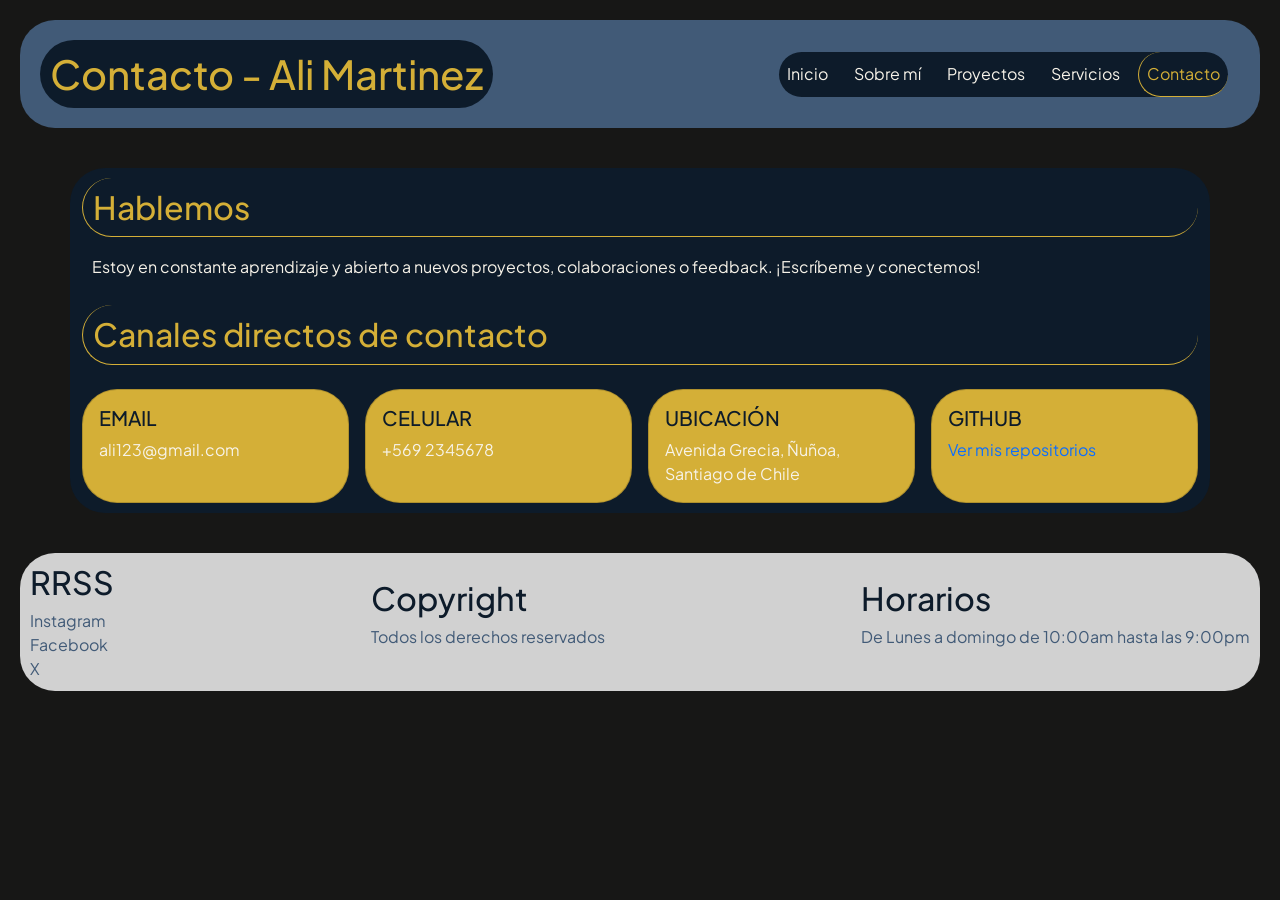
==== pages/contacto.html @ 6a8fdc76 "Primer commit" ====
<!DOCTYPE html>
<html lang="en">

<head>
    <meta charset="UTF-8">
    <meta name="viewport" content="width=device-width, initial-scale=1.0">
    <title>Contacto</title>
    <link href="https://cdn.jsdelivr.net/npm/bootstrap@5.3.8/dist/css/bootstrap.min.css" rel="stylesheet"
        integrity="sha384-sRIl4kxILFvY47J16cr9ZwB07vP4J8+LH7qKQnuqkuIAvNWLzeN8tE5YBujZqJLB" crossorigin="anonymous">
    <link rel="stylesheet" href="../styles/styles.css">

</head>

<body class="bodycontainer">
    <header>
        <h1 class="titulo">Contacto - Ali Martinez</h1>

        <nav class="navbar navbar-dark navbar-expand-lg">

            <div class="container-fluid">


                <button class="navbar-toggler" type="button" data-bs-toggle="collapse"
                    data-bs-target="#navbarToggleExternalContent" aria-controls="navbarToggleExternalContent"
                    aria-expanded="false" aria-label="Toggle navigation">
                    <span class="navbar-toggler-icon"></span>
                </button>



                <div class="collapse navbar-collapse" id="navbarToggleExternalContent" data-bs-theme="dark">
                    <ul class="navbar-nav ms-auto">
                        <li class="nav-item"> <a class="nav-link parrafo botones" href="../index.html">Inicio</a></li>
                        <li class="nav-item"><a class="nav-link parrafo botones" href="sobre-mi.html">Sobre mí</a></li>
                        <li class="nav-item"> <a class="nav-link parrafo botones" href="proyectos.html">Proyectos</a>
                        </li>
                        <li class="nav-item"><a class="nav-link parrafo botones" href="servicios.html">Servicios</a>
                        </li>
                        <li class="nav-item"><a class="nav-link subsecciones botones" href="#">Contacto</a></li>
                    </ul>
                </div>
            </div>

        </nav>



    </header>




    <main class="container">

        <section class="row">
            <div class="col-12">
                <h2 class="subsecciones">Hablemos</h2>
                <p class="parrafo">Estoy en constante aprendizaje y abierto a nuevos proyectos, colaboraciones o
                    feedback. ¡Escríbeme y
                    conectemos!</p>
            </div>
        </section>

        <section class="row g-3">
            <div class="col-12">
                <h2 class="subsecciones">Canales directos de contacto</h2>
            </div>

            <div class="col-sm-12 col-md-6 col-lg-3">
                <div class="card h-100">
                    <div class="card-body">
                        <h5 class="card-title">EMAIL</h5>
                        <p class="card-text">ali123@gmail.com
                        </p>
                    </div>
                </div>
            </div>


            <div class="col-sm-12 col-md-6 col-lg-3">
                <div class="card h-100">
                    <div class="card-body">
                        <h5 class="card-title">CELULAR</h5>
                        <p class="card-text">+569 2345678
                        </p>
                    </div>
                </div>
            </div>


            <div class="col-sm-12 col-md-6 col-lg-3">
                <div class="card h-100">
                    <div class="card-body">
                        <h5 class="card-title">UBICACIÓN</h5>
                        <p class="card-text">Avenida Grecia, Ñuñoa, Santiago de Chile
                        </p>
                    </div>
                </div>
            </div>


            <div class="col-sm-12 col-md-6 col-lg-3">
                <div class="card h-100">
                    <div class="card-body">
                        <h5 class="card-title">GITHUB</h5>
                        <p class="card-text"><a href="https://github.com/VLIRMO" target="_blank">Ver mis
                                repositorios</a>
                        </p>
                    </div>
                </div>
            </div>




        </section>



    </main>




    <footer>
        <div>
            <h2>RRSS</h2>
            <ul>
                <li><a href="https://www.instagram.com/" target="_blank">Instagram</a></li>
                <li><a href="https://www.facebook.com/?locale=es_LA" target="_blank">Facebook</a></li>
                <li><a href="https://x.com/?lang=es" target="_blank">X</a></li>
            </ul>
        </div>

        <div>
            <h2>Copyright</h2>
            <p>Todos los derechos reservados</p>
        </div>

        <div>
            <h2>Horarios</h2>
            <p>De Lunes a domingo de 10:00am hasta las 9:00pm</p>
        </div>
    </footer>
    <script src="https://cdn.jsdelivr.net/npm/bootstrap@5.3.8/dist/js/bootstrap.bundle.min.js"
        integrity="sha384-FKyoEForCGlyvwx9Hj09JcYn3nv7wiPVlz7YYwJrWVcXK/BmnVDxM+D2scQbITxI"
        crossorigin="anonymous"></script>
</body>

</html>
---- styles/styles.css ----
/* Fuentes externas*/

@import url('https://fonts.googleapis.com/css2?family=Google+Sans:ital,opsz,wght@0,17..18,400..700;1,17..18,400..700&family=Plus+Jakarta+Sans:ital,wght@0,200..800;1,200..800&display=swap');

/*font-family: "Plus Jakarta Sans"*/
* {
    margin: 0;
    padding: 0;
    box-sizing: border-box;
    font-family: 'Plus Jakarta Sans', sans-serif;
    
}
body {
    height: 100%;
    width: 100%;
    background-color: #171716;
    color: #415a77;
    font-size: 16px;
}

.bodycontainer {
    display: grid;
    grid-template-columns: 1fr;
    grid-template-rows: auto 1fr auto;
    grid-template-areas:
        "header"
        "main"
        "footer";
   
}

/*NAVBAR*/
.navbar-nav{
    background-color: #0d1b2a;
    border-radius: 35px;
    margin: 10px;
    align-items: center;
    gap: 10px;
}



/*CARDS*/

.card{
    color:#0d1b2a;
    background-color:#d4af37;
    border-radius: 35px;
    
}

.tarjeta{
    background-color:#d4af37;
    border-radius: 25px;
}

.card-title{
    color:#0d1b2a;
}

.card-body{
    color:#f7f3e9;
}

/*GRID*/
header {

    background-color: #415a77;
    border-radius: 35px;
    padding: 10px;
    margin: 20px;
    gap: 30px;

}


footer {

    
    background-color: #d1d1d1;
    border-radius: 35px;
    padding: 10px;
    margin: 20px;
    gap: 10px;
    
}

main {
    
    background-color: #0d1b2a;
    border-radius: 35px;
    padding: 10px;
    margin: 20px;
    gap: 10px;
}

.btn{
    background-color:#d4af37;
    border-radius: 50px;
}

/* Estilo de botones */
    .btn:hover , .botones:hover{
    color:#d4af37;
    border-bottom: #d4af37 solid 2px;
    border-left: #d4af37 solid 2px;
    border-radius: 50px;
        
    }

    .btn:active, .botones:active {
        color: #0d1b2a;
        background-color: #d4af37;
    }

.navbar-toggler{
    background-color: #d4af37;
}

.navbar-toggler:hover{
    background-color: #0d1b2a;
}


    h2 a:hover{
color: #0d1b2a;
        background-color: #d4af37;
    }
/*accordeon*/

.accordion-item ,.accordion-button, .accordion {
    background-color: #415a77;
    color: #f7f3e9;
    border-radius: 35px;
    padding: 10px;
}

 .accordion-button:not(.collapsed){
    background-color: #f7f3e9;
    color:  #d4af37 ;
    
 }

/* footer RRSS*/
footer div ul {
    display: flex;
    flex-direction: column;
    justify-content: space-evenly;
    align-items: flex-start;
    list-style: none;
    padding: 0;
    margin: 0;
}

/*Estilos de listas*/

ul {
    list-style: none;
}

 ul li a{
    color: #415a77;
    text-decoration: none;
    
}

div div ul li {
list-style: none;
}

figcaption {
    text-align: center;
    font-size: 14px;
    color: #666;
    margin-top: 5px;
    padding: 10px;
}



/*Estilos de color*/


.subsubtitulos {
    justify-content: center;
    color: #f7f3e9;
    border-radius: 35px;
    padding: 10px;
    gap: 10px;
    margin: 20px;
}

/* títulos de secciones*/
.subsecciones {
    justify-content: center;
    border-bottom: #d4af37 solid 1px;
    border-left: #d4af37 solid 1px;
    border-radius: 50px;
    padding: 10px;
    gap: 10px;
    color: #d4af37;
}


/* Títulos principales de secciones*/
.titulo,
.minisub {
    list-style: none;
    border-radius: 35px;
    color:#d4af37;
    background-color:#0d1b2a;
    margin:10px;
    padding: 10px;
    gap:10px;
    
}



.proyectos {
    display: flex;
    flex-direction: column;
    justify-content: flex-start;
    align-items: center;
    border-radius: 35px;
    background-color: #415a77;
    padding: 10px;
    gap: 10px;
}



.parrafo {
    color: #f7f3e9;
    padding: 10px;
   
}


/*Footer*/
footer h2 {
    color: #0d1b2a;
}

/* imagenes */
    .carru-hab {
        border-radius: 50px;
        height: 30vh;
        object-fit: cover;
    }

    .carousel-control-prev-icon , .carousel-control-next-icon {
        background-color: #d4af37;
        border-radius: 100%;
    }



.contenedor-habilidades {
    display: grid;
    grid-template-columns: 1fr;
    gap: 10px;
    padding: 10px;
}

a{
    text-decoration: none;
}


@media (max-width: 599px) {
    .carru-hab {
        height: 100px;
    }
}

@media (min-width: 600px) {
    
    header {
        display: flex;
        flex-direction: column;
        justify-content: space-between;
        align-items: center;
        border-radius: 35px;
        padding: 10px;
        margin: 20px;
        gap: 10px;

    }

    

    .contenedor-habilidades {
        display: grid;
        grid-template-columns: repeat(2, 1fr);
    }


}
@media (min-width: 1024px) {

    

    
    .contenedor-habilidades {
        display: grid;
        grid-template-columns: repeat(4, 1fr);
    }

    
    header {
        display: flex;
        flex-direction: row;
        border-radius: 35px;
        justify-content: space-between;
        align-items: center;
        padding: 10px;
        margin: 20px;
        gap: 30px;

    }
    

    footer {
        grid-area: footer;
        display: flex;
        flex-direction: row;
        justify-content: space-between;
        align-items: center;
        border-radius: 35px;
        padding: 10px;
        gap: 10px;
        margin: 20px;
    }

    

}
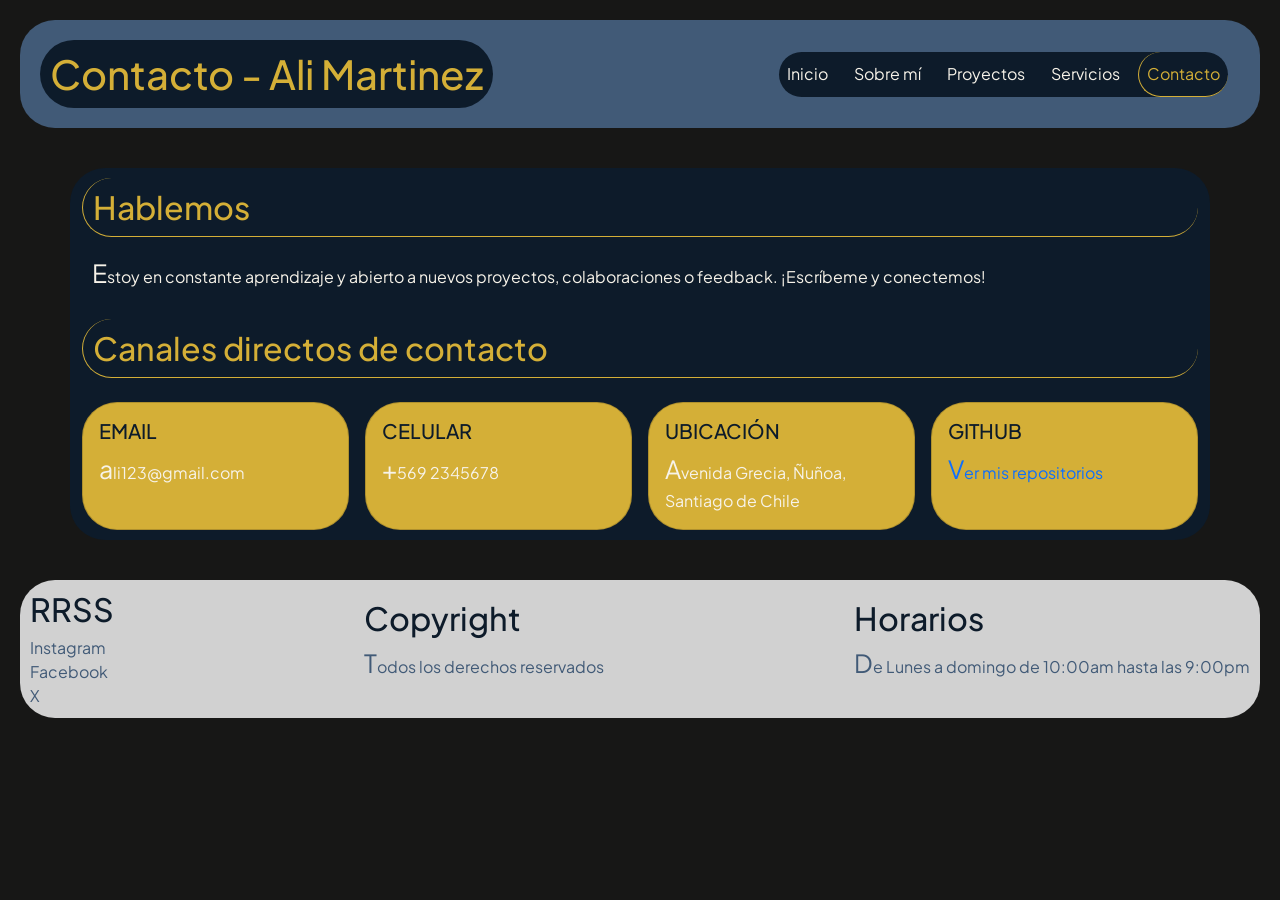
==== commit ca4bdbcb: "modificados todos los archivos con hover en los h1" ====
--- a/pages/contacto.html
+++ b/pages/contacto.html
@@ -13,7 +13,7 @@
 
 <body class="bodycontainer">
     <header>
-        <h1 class="titulo">Contacto - Ali Martinez</h1>
+        <h1 class="titulo"><a href="../index.html">Contacto - Ali Martinez</a></h1>
 
         <nav class="navbar navbar-dark navbar-expand-lg">
 
--- a/styles/styles.css
+++ b/styles/styles.css
@@ -267,7 +267,44 @@
     text-decoration: none;
 }
 
-
+/* BEFORE*/
+
+.presentacion::before{
+    content: "📇 ";
+}
+.biograf::before{
+    content: "📖 ";
+}
+.habilidades::before{
+    content: "🔧 ";
+}
+.proyec::before{
+    content: "🚀 ";
+}
+
+
+/*FIRST LETTER*/
+
+p::first-letter{
+font-size: 25px;
+
+}
+
+h1 a{
+    color: #d4af37;
+    text-decoration: none;
+}
+
+h1 a:hover{
+    background-color: #d4af37;
+    color: #0d1b2a;
+    border-radius: 35px;
+}
+*::selection{
+    background-color: #d4af37;
+    color: #0d1b2a;
+
+}
 @media (max-width: 599px) {
     .carru-hab {
         height: 100px;
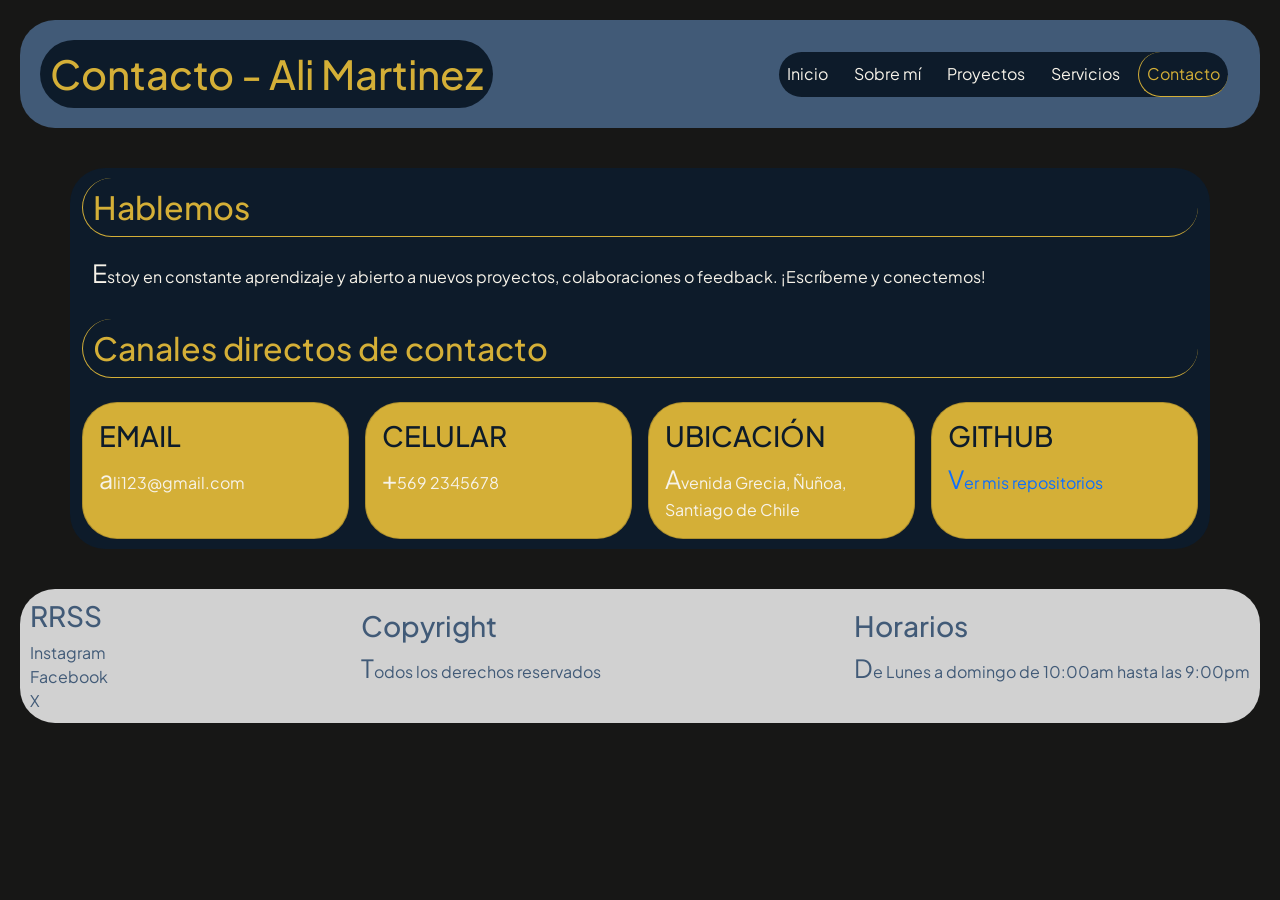
==== commit 749d46ca: "agregados dominios SEO" ====
--- a/pages/contacto.html
+++ b/pages/contacto.html
@@ -4,11 +4,16 @@
 <head>
     <meta charset="UTF-8">
     <meta name="viewport" content="width=device-width, initial-scale=1.0">
-    <title>Contacto</title>
+    <meta name="description" content="Ponte en contacto con Ali Martinez en Santiago de Chile. Consulta por proyectos de desarrollo web, colaboraciones o revisa mi repositorio de GitHub.">
+    <meta name="keywords" content="contacto, desarrollo web Santiago, contrataciones, Ali Martinez, GitHub, cotización web Chile">
+    <meta name="author" content="Ali Martínez">
+    <meta name="robots" content="index, follow">
+    
+    <title>Contacto | Ali Martínez - Desarrollador Web</title>
+    
     <link href="https://cdn.jsdelivr.net/npm/bootstrap@5.3.8/dist/css/bootstrap.min.css" rel="stylesheet"
         integrity="sha384-sRIl4kxILFvY47J16cr9ZwB07vP4J8+LH7qKQnuqkuIAvNWLzeN8tE5YBujZqJLB" crossorigin="anonymous">
     <link rel="stylesheet" href="../styles/styles.css">
-
 </head>
 
 <body class="bodycontainer">
@@ -69,7 +74,7 @@
             <div class="col-sm-12 col-md-6 col-lg-3">
                 <div class="card h-100">
                     <div class="card-body">
-                        <h5 class="card-title">EMAIL</h5>
+                        <h3 class="card-title">EMAIL</h3>
                         <p class="card-text">ali123@gmail.com
                         </p>
                     </div>
@@ -80,7 +85,7 @@
             <div class="col-sm-12 col-md-6 col-lg-3">
                 <div class="card h-100">
                     <div class="card-body">
-                        <h5 class="card-title">CELULAR</h5>
+                        <h3 class="card-title">CELULAR</h3>
                         <p class="card-text">+569 2345678
                         </p>
                     </div>
@@ -91,7 +96,7 @@
             <div class="col-sm-12 col-md-6 col-lg-3">
                 <div class="card h-100">
                     <div class="card-body">
-                        <h5 class="card-title">UBICACIÓN</h5>
+                        <h3 class="card-title">UBICACIÓN</h3>
                         <p class="card-text">Avenida Grecia, Ñuñoa, Santiago de Chile
                         </p>
                     </div>
@@ -102,7 +107,7 @@
             <div class="col-sm-12 col-md-6 col-lg-3">
                 <div class="card h-100">
                     <div class="card-body">
-                        <h5 class="card-title">GITHUB</h5>
+                        <h3 class="card-title">GITHUB</h3>
                         <p class="card-text"><a href="https://github.com/VLIRMO" target="_blank">Ver mis
                                 repositorios</a>
                         </p>
@@ -124,7 +129,7 @@
 
     <footer>
         <div>
-            <h2>RRSS</h2>
+            <h3>RRSS</h3>
             <ul>
                 <li><a href="https://www.instagram.com/" target="_blank">Instagram</a></li>
                 <li><a href="https://www.facebook.com/?locale=es_LA" target="_blank">Facebook</a></li>
@@ -133,12 +138,12 @@
         </div>
 
         <div>
-            <h2>Copyright</h2>
+            <h3>Copyright</h3>
             <p>Todos los derechos reservados</p>
         </div>
 
         <div>
-            <h2>Horarios</h2>
+            <h3>Horarios</h3>
             <p>De Lunes a domingo de 10:00am hasta las 9:00pm</p>
         </div>
     </footer>
--- a/styles/styles.css
+++ b/styles/styles.css
@@ -1,375 +1,299 @@
-/* Fuentes externas*/
-
-@import url('https://fonts.googleapis.com/css2?family=Google+Sans:ital,opsz,wght@0,17..18,400..700;1,17..18,400..700&family=Plus+Jakarta+Sans:ital,wght@0,200..800;1,200..800&display=swap');
-
-/*font-family: "Plus Jakarta Sans"*/
+@charset "UTF-8";
+@import url("https://fonts.googleapis.com/css2?family=Google+Sans:ital,opsz,wght@0,17..18,400..700;1,17..18,400..700&family=Plus+Jakarta+Sans:ital,wght@0,200..800;1,200..800&display=swap");
+.navbar-nav {
+  background-color: #0d1b2a;
+  border-radius: 35px;
+  margin: 10px;
+  align-items: center;
+  gap: 10px;
+}
+
+.navbar-toggler {
+  background-color: #d4af37;
+}
+.navbar-toggler:hover {
+  background-color: #0d1b2a;
+}
+
 * {
-    margin: 0;
-    padding: 0;
-    box-sizing: border-box;
-    font-family: 'Plus Jakarta Sans', sans-serif;
-    
-}
+  margin: 0;
+  padding: 0;
+  box-sizing: border-box;
+  font-family: "Plus Jakarta Sans", sans-serif;
+}
+*::selection {
+  background-color: #d4af37;
+  color: #0d1b2a;
+}
+
 body {
-    height: 100%;
-    width: 100%;
-    background-color: #171716;
-    color: #415a77;
-    font-size: 16px;
+  height: 100%;
+  width: 100%;
+  background-color: #171716;
+  color: #415a77;
+  font-size: 16px;
+}
+
+a {
+  text-decoration: none;
+}
+
+ul {
+  list-style: none;
+}
+ul li a {
+  color: #415a77;
+  text-decoration: none;
+}
+
+div div ul li {
+  list-style: none;
 }
 
 .bodycontainer {
-    display: grid;
-    grid-template-columns: 1fr;
-    grid-template-rows: auto 1fr auto;
-    grid-template-areas:
-        "header"
-        "main"
-        "footer";
-   
-}
-
-/*NAVBAR*/
-.navbar-nav{
-    background-color: #0d1b2a;
-    border-radius: 35px;
-    margin: 10px;
+  display: grid;
+  grid-template-columns: 1fr;
+  grid-template-rows: auto 1fr auto;
+  grid-template-areas: "header" "main" "footer";
+}
+
+main {
+  background-color: #0d1b2a;
+  border-radius: 35px;
+  padding: 10px;
+  margin: 20px;
+  gap: 10px;
+}
+
+p::first-letter {
+  font-size: 25px;
+}
+
+h1 a {
+  color: #d4af37;
+  text-decoration: none;
+}
+h1 a:hover {
+  background-color: #d4af37;
+  color: #0d1b2a;
+  border-radius: 35px;
+}
+
+h2 a:hover {
+  color: #0d1b2a;
+  background-color: #d4af37;
+}
+
+.titulo,
+.minisub {
+  list-style: none;
+  border-radius: 35px;
+  color: #d4af37;
+  background-color: #0d1b2a;
+  margin: 10px;
+  padding: 10px;
+  gap: 10px;
+}
+
+.subsecciones {
+  justify-content: center;
+  border-bottom: #d4af37 solid 1px;
+  border-left: #d4af37 solid 1px;
+  border-radius: 50px;
+  padding: 10px;
+  gap: 10px;
+  color: #d4af37;
+}
+
+.subsubtitulos {
+  justify-content: center;
+  color: #f7f3e9;
+  border-radius: 35px;
+  padding: 10px;
+  gap: 10px;
+  margin: 20px;
+}
+
+.parrafo {
+  color: #f7f3e9;
+  padding: 10px;
+}
+
+figcaption {
+  text-align: center;
+  font-size: 14px;
+  color: #666;
+  margin-top: 5px;
+  padding: 10px;
+}
+
+.presentacion::before {
+  content: "📇 ";
+}
+
+.biograf::before {
+  content: "📖 ";
+}
+
+.habilidades::before {
+  content: "🔧 ";
+}
+
+.proyec::before {
+  content: "🚀 ";
+}
+
+header {
+  background-color: #415a77;
+  border-radius: 35px;
+  padding: 10px;
+  margin: 20px;
+  gap: 30px;
+}
+@media (min-width: 600px) {
+  header {
+    display: flex;
+    flex-direction: column;
+    justify-content: space-between;
     align-items: center;
     gap: 10px;
-}
-
-
-
-/*CARDS*/
-
-.card{
-    color:#0d1b2a;
-    background-color:#d4af37;
-    border-radius: 35px;
-    
-}
-
-.tarjeta{
-    background-color:#d4af37;
-    border-radius: 25px;
-}
-
-.card-title{
-    color:#0d1b2a;
-}
-
-.card-body{
-    color:#f7f3e9;
-}
-
-/*GRID*/
-header {
-
-    background-color: #415a77;
-    border-radius: 35px;
-    padding: 10px;
-    margin: 20px;
+  }
+}
+@media (min-width: 1024px) {
+  header {
+    flex-direction: row;
     gap: 30px;
-
-}
-
+  }
+}
 
 footer {
-
-    
-    background-color: #d1d1d1;
-    border-radius: 35px;
-    padding: 10px;
-    margin: 20px;
-    gap: 10px;
-    
-}
-
-main {
-    
-    background-color: #0d1b2a;
-    border-radius: 35px;
-    padding: 10px;
-    margin: 20px;
-    gap: 10px;
-}
-
-.btn{
-    background-color:#d4af37;
-    border-radius: 50px;
-}
-
-/* Estilo de botones */
-    .btn:hover , .botones:hover{
-    color:#d4af37;
-    border-bottom: #d4af37 solid 2px;
-    border-left: #d4af37 solid 2px;
-    border-radius: 50px;
-        
-    }
-
-    .btn:active, .botones:active {
-        color: #0d1b2a;
-        background-color: #d4af37;
-    }
-
-.navbar-toggler{
-    background-color: #d4af37;
-}
-
-.navbar-toggler:hover{
-    background-color: #0d1b2a;
-}
-
-
-    h2 a:hover{
-color: #0d1b2a;
-        background-color: #d4af37;
-    }
-/*accordeon*/
-
-.accordion-item ,.accordion-button, .accordion {
-    background-color: #415a77;
-    color: #f7f3e9;
-    border-radius: 35px;
-    padding: 10px;
-}
-
- .accordion-button:not(.collapsed){
-    background-color: #f7f3e9;
-    color:  #d4af37 ;
-    
- }
-
-/* footer RRSS*/
+  background-color: #d1d1d1;
+  border-radius: 35px;
+  padding: 10px;
+  margin: 20px;
+  gap: 10px;
+}
+footer h2 {
+  color: #0d1b2a;
+}
 footer div ul {
+  display: flex;
+  flex-direction: column;
+  justify-content: space-evenly;
+  align-items: flex-start;
+  list-style: none;
+  padding: 0;
+  margin: 0;
+}
+@media (min-width: 1024px) {
+  footer {
+    grid-area: footer;
     display: flex;
-    flex-direction: column;
-    justify-content: space-evenly;
-    align-items: flex-start;
-    list-style: none;
-    padding: 0;
-    margin: 0;
-}
-
-/*Estilos de listas*/
-
-ul {
-    list-style: none;
-}
-
- ul li a{
-    color: #415a77;
-    text-decoration: none;
-    
-}
-
-div div ul li {
-list-style: none;
-}
-
-figcaption {
-    text-align: center;
-    font-size: 14px;
-    color: #666;
-    margin-top: 5px;
-    padding: 10px;
-}
-
-
-
-/*Estilos de color*/
-
-
-.subsubtitulos {
-    justify-content: center;
-    color: #f7f3e9;
-    border-radius: 35px;
-    padding: 10px;
-    gap: 10px;
-    margin: 20px;
-}
-
-/* títulos de secciones*/
-.subsecciones {
-    justify-content: center;
-    border-bottom: #d4af37 solid 1px;
-    border-left: #d4af37 solid 1px;
-    border-radius: 50px;
-    padding: 10px;
-    gap: 10px;
-    color: #d4af37;
-}
-
-
-/* Títulos principales de secciones*/
-.titulo,
-.minisub {
-    list-style: none;
-    border-radius: 35px;
-    color:#d4af37;
-    background-color:#0d1b2a;
-    margin:10px;
-    padding: 10px;
-    gap:10px;
-    
-}
-
-
+    flex-direction: row;
+    justify-content: space-between;
+    align-items: center;
+  }
+}
+
+.btn {
+  background-color: #d4af37;
+  border-radius: 50px;
+}
+.btn:hover {
+  color: #d4af37;
+  border-bottom: #d4af37 solid 2px;
+  border-left: #d4af37 solid 2px;
+}
+.btn:active {
+  color: #0d1b2a;
+  background-color: #d4af37;
+}
+
+.botones:hover {
+  color: #d4af37;
+  border-bottom: #d4af37 solid 2px;
+  border-left: #d4af37 solid 2px;
+  border-radius: 50px;
+}
+.botones:active {
+  color: #0d1b2a;
+  background-color: #d4af37;
+}
+
+.card {
+  color: #0d1b2a;
+  background-color: #d4af37;
+  border-radius: 35px;
+}
+.card .card-title {
+  color: #0d1b2a;
+}
+.card .card-body {
+  color: #f7f3e9;
+}
+
+.tarjeta {
+  background-color: #d4af37;
+  border-radius: 25px;
+}
 
 .proyectos {
-    display: flex;
-    flex-direction: column;
-    justify-content: flex-start;
-    align-items: center;
-    border-radius: 35px;
-    background-color: #415a77;
-    padding: 10px;
-    gap: 10px;
-}
-
-
-
-.parrafo {
-    color: #f7f3e9;
-    padding: 10px;
-   
-}
-
-
-/*Footer*/
-footer h2 {
-    color: #0d1b2a;
-}
-
-/* imagenes */
-    .carru-hab {
-        border-radius: 50px;
-        height: 30vh;
-        object-fit: cover;
-    }
-
-    .carousel-control-prev-icon , .carousel-control-next-icon {
-        background-color: #d4af37;
-        border-radius: 100%;
-    }
-
-
+  display: flex;
+  flex-direction: column;
+  justify-content: flex-start;
+  align-items: center;
+  border-radius: 35px;
+  background-color: #415a77;
+  padding: 10px;
+  gap: 10px;
+}
+
+.accordion,
+.accordion-item,
+.accordion-button {
+  background-color: #415a77;
+  color: #f7f3e9;
+  border-radius: 35px;
+  padding: 10px;
+}
+
+.accordion-button:not(.collapsed) {
+  background-color: #f7f3e9;
+  color: #d4af37;
+}
+
+.carru-hab {
+  border-radius: 50px;
+  height: 30vh;
+  object-fit: cover;
+}
+@media (max-width: 599px) {
+  .carru-hab {
+    height: 100px;
+  }
+}
+
+.carousel-control-prev-icon,
+.carousel-control-next-icon {
+  background-color: #d4af37;
+  border-radius: 100%;
+}
 
 .contenedor-habilidades {
-    display: grid;
-    grid-template-columns: 1fr;
-    gap: 10px;
-    padding: 10px;
-}
-
-a{
-    text-decoration: none;
-}
-
-/* BEFORE*/
-
-.presentacion::before{
-    content: "📇 ";
-}
-.biograf::before{
-    content: "📖 ";
-}
-.habilidades::before{
-    content: "🔧 ";
-}
-.proyec::before{
-    content: "🚀 ";
-}
-
-
-/*FIRST LETTER*/
-
-p::first-letter{
-font-size: 25px;
-
-}
-
-h1 a{
-    color: #d4af37;
-    text-decoration: none;
-}
-
-h1 a:hover{
-    background-color: #d4af37;
-    color: #0d1b2a;
-    border-radius: 35px;
-}
-*::selection{
-    background-color: #d4af37;
-    color: #0d1b2a;
-
-}
-@media (max-width: 599px) {
-    .carru-hab {
-        height: 100px;
-    }
-}
-
+  display: grid;
+  grid-template-columns: 1fr;
+  gap: 10px;
+  padding: 10px;
+}
 @media (min-width: 600px) {
-    
-    header {
-        display: flex;
-        flex-direction: column;
-        justify-content: space-between;
-        align-items: center;
-        border-radius: 35px;
-        padding: 10px;
-        margin: 20px;
-        gap: 10px;
-
-    }
-
-    
-
-    .contenedor-habilidades {
-        display: grid;
-        grid-template-columns: repeat(2, 1fr);
-    }
-
-
+  .contenedor-habilidades {
+    grid-template-columns: repeat(2, 1fr);
+  }
 }
 @media (min-width: 1024px) {
-
-    
-
-    
-    .contenedor-habilidades {
-        display: grid;
-        grid-template-columns: repeat(4, 1fr);
-    }
-
-    
-    header {
-        display: flex;
-        flex-direction: row;
-        border-radius: 35px;
-        justify-content: space-between;
-        align-items: center;
-        padding: 10px;
-        margin: 20px;
-        gap: 30px;
-
-    }
-    
-
-    footer {
-        grid-area: footer;
-        display: flex;
-        flex-direction: row;
-        justify-content: space-between;
-        align-items: center;
-        border-radius: 35px;
-        padding: 10px;
-        gap: 10px;
-        margin: 20px;
-    }
-
-    
-
-}+  .contenedor-habilidades {
+    grid-template-columns: repeat(4, 1fr);
+  }
+}
+
+/*# sourceMappingURL=styles.css.map */
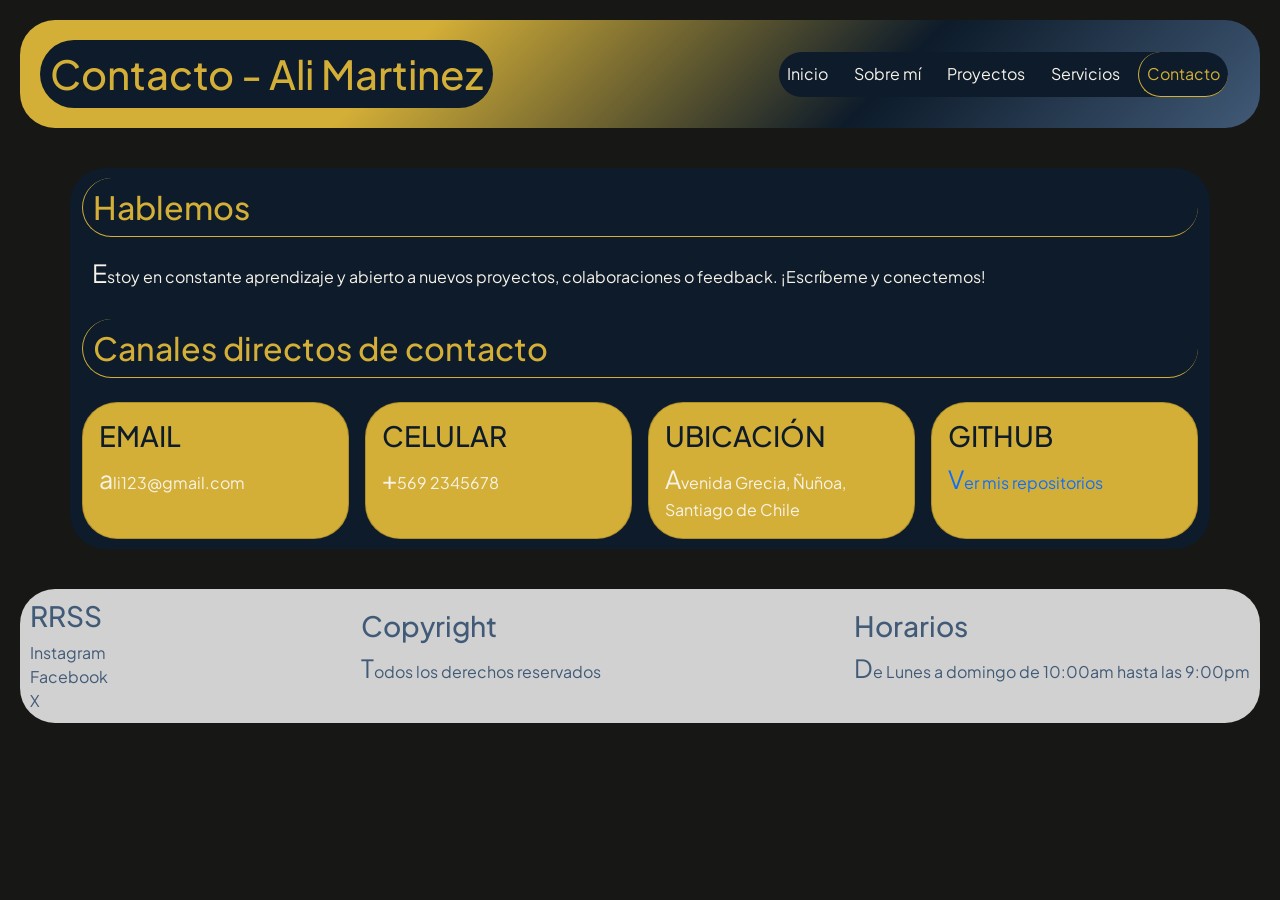
==== commit 989f31ef: "Agregadas animación vista (AOS/Animate)" ====
--- a/pages/contacto.html
+++ b/pages/contacto.html
@@ -14,6 +14,8 @@
     <link href="https://cdn.jsdelivr.net/npm/bootstrap@5.3.8/dist/css/bootstrap.min.css" rel="stylesheet"
         integrity="sha384-sRIl4kxILFvY47J16cr9ZwB07vP4J8+LH7qKQnuqkuIAvNWLzeN8tE5YBujZqJLB" crossorigin="anonymous">
     <link rel="stylesheet" href="../styles/styles.css">
+
+    <link rel="stylesheet" href="https://unpkg.com/aos@2.3.1/dist/aos.css">
 </head>
 
 <body class="bodycontainer">
@@ -57,7 +59,7 @@
 
     <main class="container">
 
-        <section class="row">
+        <section class="row"data-aos="zoom-in">
             <div class="col-12">
                 <h2 class="subsecciones">Hablemos</h2>
                 <p class="parrafo">Estoy en constante aprendizaje y abierto a nuevos proyectos, colaboraciones o
@@ -68,11 +70,11 @@
 
         <section class="row g-3">
             <div class="col-12">
-                <h2 class="subsecciones">Canales directos de contacto</h2>
+                <h2 class="subsecciones"data-aos="zoom-in">Canales directos de contacto</h2>
             </div>
 
             <div class="col-sm-12 col-md-6 col-lg-3">
-                <div class="card h-100">
+                <div class="card h-100"data-aos="zoom-in-down">
                     <div class="card-body">
                         <h3 class="card-title">EMAIL</h3>
                         <p class="card-text">ali123@gmail.com
@@ -83,7 +85,7 @@
 
 
             <div class="col-sm-12 col-md-6 col-lg-3">
-                <div class="card h-100">
+                <div class="card h-100"data-aos="zoom-in-down">
                     <div class="card-body">
                         <h3 class="card-title">CELULAR</h3>
                         <p class="card-text">+569 2345678
@@ -94,7 +96,7 @@
 
 
             <div class="col-sm-12 col-md-6 col-lg-3">
-                <div class="card h-100">
+                <div class="card h-100"data-aos="zoom-in-down">
                     <div class="card-body">
                         <h3 class="card-title">UBICACIÓN</h3>
                         <p class="card-text">Avenida Grecia, Ñuñoa, Santiago de Chile
@@ -105,7 +107,7 @@
 
 
             <div class="col-sm-12 col-md-6 col-lg-3">
-                <div class="card h-100">
+                <div class="card h-100"data-aos="zoom-in-down">
                     <div class="card-body">
                         <h3 class="card-title">GITHUB</h3>
                         <p class="card-text"><a href="https://github.com/VLIRMO" target="_blank">Ver mis
@@ -150,6 +152,15 @@
     <script src="https://cdn.jsdelivr.net/npm/bootstrap@5.3.8/dist/js/bootstrap.bundle.min.js"
         integrity="sha384-FKyoEForCGlyvwx9Hj09JcYn3nv7wiPVlz7YYwJrWVcXK/BmnVDxM+D2scQbITxI"
         crossorigin="anonymous"></script>
+
+
+       <script src="https://unpkg.com/aos@2.3.1/dist/aos.js"></script>
+<script>
+  AOS.init({
+    duration: 800, 
+    once: true     
+  });
+</script>
 </body>
 
 </html>
--- a/styles/styles.css
+++ b/styles/styles.css
@@ -144,7 +144,7 @@
 }
 
 header {
-  background-color: #415a77;
+  background: linear-gradient(135deg, #d4af37 31%, #0d1b2a 69%, #415a77 100%);
   border-radius: 35px;
   padding: 10px;
   margin: 20px;
@@ -198,22 +198,29 @@
 .btn {
   background-color: #d4af37;
   border-radius: 50px;
+  transition: transform 0.2s ease, background-color 0.2s ease, border 0.2s ease;
 }
 .btn:hover {
   color: #d4af37;
   border-bottom: #d4af37 solid 2px;
   border-left: #d4af37 solid 2px;
+  transform: translateY(-2px);
 }
 .btn:active {
   color: #0d1b2a;
   background-color: #d4af37;
-}
-
+  transform: translateY(0);
+}
+
+.botones {
+  transition: transform 0.2s ease, color 0.5s ease;
+}
 .botones:hover {
   color: #d4af37;
   border-bottom: #d4af37 solid 2px;
   border-left: #d4af37 solid 2px;
   border-radius: 50px;
+  transform: scale(1.08);
 }
 .botones:active {
   color: #0d1b2a;
@@ -262,10 +269,21 @@
   color: #d4af37;
 }
 
+.align-items-center {
+  perspective: 1000px;
+}
+
 .carru-hab {
   border-radius: 50px;
   height: 30vh;
   object-fit: cover;
+  /* EFECTO 3d*/
+  transform-style: preserve-3d;
+  transition: transform 0.5s ease-in-out, box-shadow 0.5s ease-in-out;
+}
+.carru-hab:hover {
+  transform: rotateX(15deg) rotateY(-20deg) rotateZ(3deg) scale(1.05);
+  box-shadow: -15px 25px 30px rgba(0, 0, 0, 0.4);
 }
 @media (max-width: 599px) {
   .carru-hab {
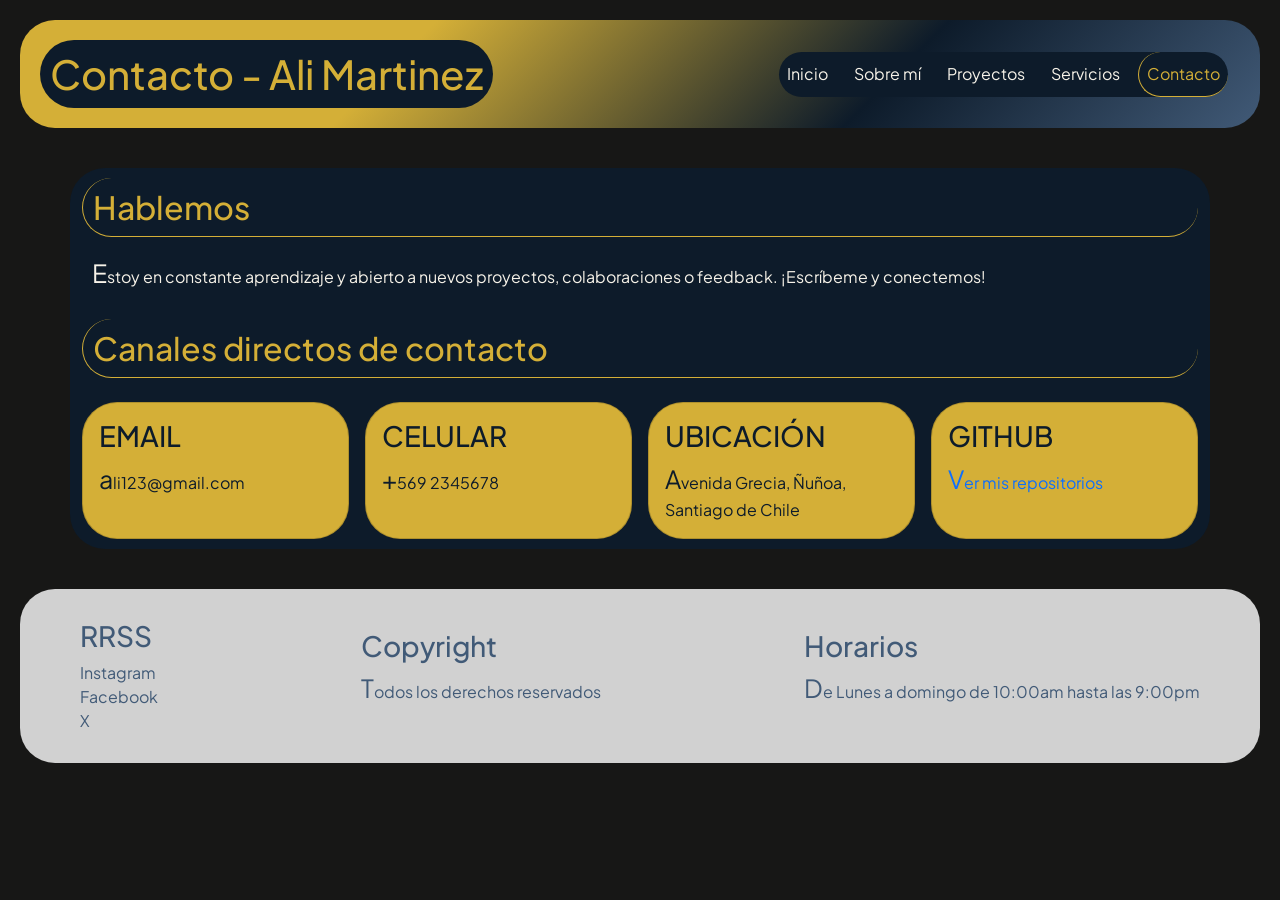
==== commit 6e3317ed: "Modificados lang=en a  es, agregado README" ====
--- a/pages/contacto.html
+++ b/pages/contacto.html
@@ -1,5 +1,5 @@
 <!DOCTYPE html>
-<html lang="en">
+<html lang="es">
 
 <head>
     <meta charset="UTF-8">
--- a/styles/styles.css
+++ b/styles/styles.css
@@ -169,7 +169,7 @@
 footer {
   background-color: #d1d1d1;
   border-radius: 35px;
-  padding: 10px;
+  padding: 30px 60px;
   margin: 20px;
   gap: 10px;
 }
@@ -232,7 +232,7 @@
   background-color: #d4af37;
   border-radius: 35px;
 }
-.card .card-title {
+.card .card-title, .card .card-text {
   color: #0d1b2a;
 }
 .card .card-body {
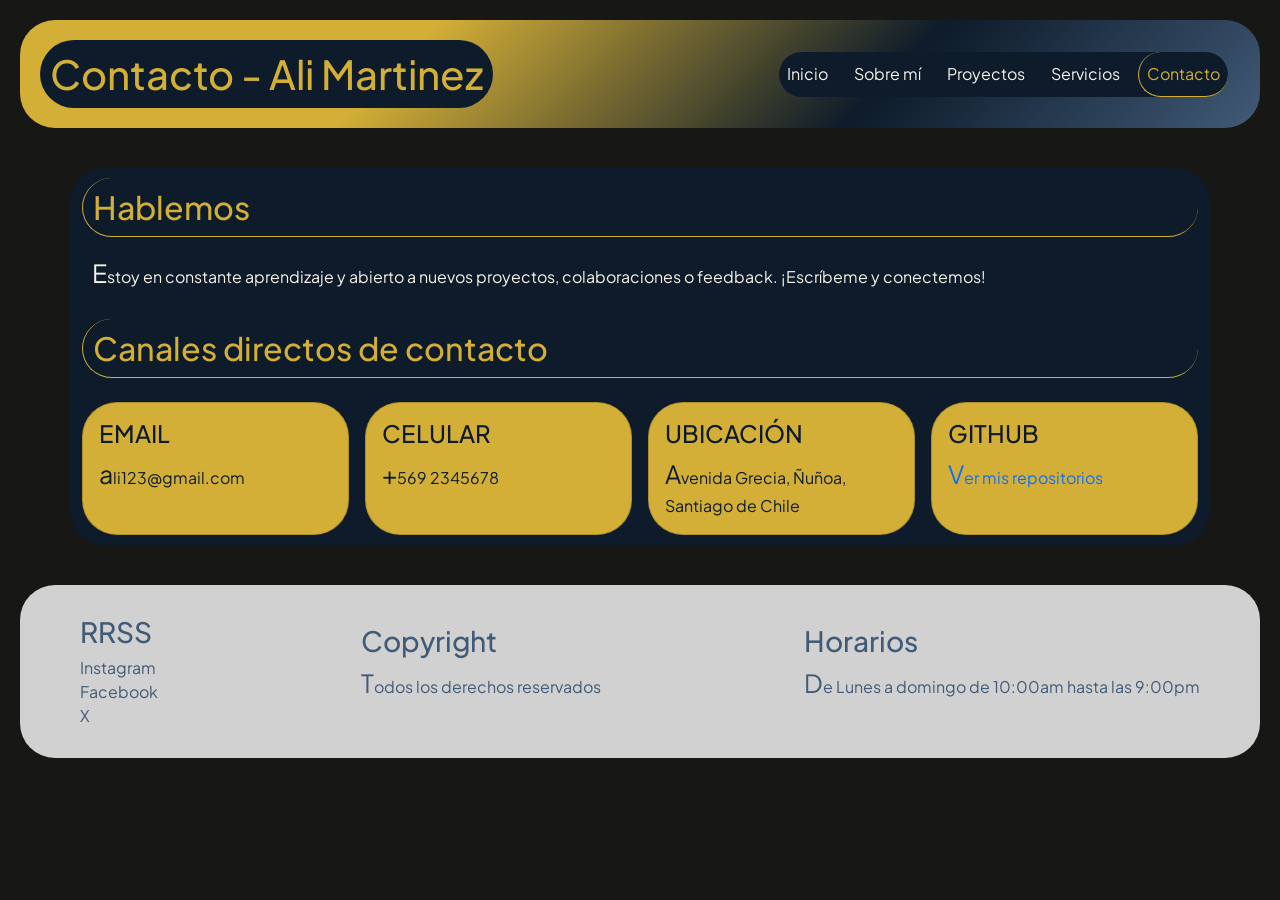
==== commit 5b428fc2: "agregados parametros en mixins, agregados extends, correcciones de sintaxis y limpieza de codigo gen" ====
--- a/pages/contacto.html
+++ b/pages/contacto.html
@@ -59,7 +59,7 @@
 
     <main class="container">
 
-        <section class="row"data-aos="zoom-in">
+        <section class="row" data-aos="zoom-in">
             <div class="col-12">
                 <h2 class="subsecciones">Hablemos</h2>
                 <p class="parrafo">Estoy en constante aprendizaje y abierto a nuevos proyectos, colaboraciones o
@@ -70,60 +70,48 @@
 
         <section class="row g-3">
             <div class="col-12">
-                <h2 class="subsecciones"data-aos="zoom-in">Canales directos de contacto</h2>
+                <h2 class="subsecciones" data-aos="zoom-in">Canales directos de contacto</h2>
             </div>
 
-            <div class="col-sm-12 col-md-6 col-lg-3">
-                <div class="card h-100"data-aos="zoom-in-down">
+            <div class="col-12 col-md-6 col-lg-3">
+                <div class="card h-100" data-aos="zoom-in-down">
                     <div class="card-body">
-                        <h3 class="card-title">EMAIL</h3>
-                        <p class="card-text">ali123@gmail.com
+                        <h4 class="card-title">EMAIL</h4>
+                        <p class="card-text">ali123@gmail.com</p>
+                    </div>
+                </div>
+            </div>
+
+            <div class="col-12 col-md-6 col-lg-3">
+                <div class="card h-100" data-aos="zoom-in-down">
+                    <div class="card-body">
+                        <h4 class="card-title">CELULAR</h4>
+                        <p class="card-text">+569 2345678</p>
+                    </div>
+                </div>
+            </div>
+
+            <div class="col-12 col-md-6 col-lg-3">
+                <div class="card h-100" data-aos="zoom-in-down">
+                    <div class="card-body">
+                        <h4 class="card-title">UBICACIÓN</h4>
+                        <p class="card-text">Avenida Grecia, Ñuñoa, Santiago de Chile</p>
+                    </div>
+                </div>
+            </div>
+
+            <div class="col-12 col-md-6 col-lg-3">
+                <div class="card h-100" data-aos="zoom-in-down">
+                    <div class="card-body">
+                        <h4 class="card-title">GITHUB</h4>
+                        <p class="card-text">
+                            <a href="https://github.com/VLIRMO" target="_blank" rel="noopener noreferrer">Ver mis repositorios</a>
                         </p>
                     </div>
                 </div>
             </div>
 
-
-            <div class="col-sm-12 col-md-6 col-lg-3">
-                <div class="card h-100"data-aos="zoom-in-down">
-                    <div class="card-body">
-                        <h3 class="card-title">CELULAR</h3>
-                        <p class="card-text">+569 2345678
-                        </p>
-                    </div>
-                </div>
-            </div>
-
-
-            <div class="col-sm-12 col-md-6 col-lg-3">
-                <div class="card h-100"data-aos="zoom-in-down">
-                    <div class="card-body">
-                        <h3 class="card-title">UBICACIÓN</h3>
-                        <p class="card-text">Avenida Grecia, Ñuñoa, Santiago de Chile
-                        </p>
-                    </div>
-                </div>
-            </div>
-
-
-            <div class="col-sm-12 col-md-6 col-lg-3">
-                <div class="card h-100"data-aos="zoom-in-down">
-                    <div class="card-body">
-                        <h3 class="card-title">GITHUB</h3>
-                        <p class="card-text"><a href="https://github.com/VLIRMO" target="_blank">Ver mis
-                                repositorios</a>
-                        </p>
-                    </div>
-                </div>
-            </div>
-
-
-
-
         </section>
-
-
-
     </main>
 
 
